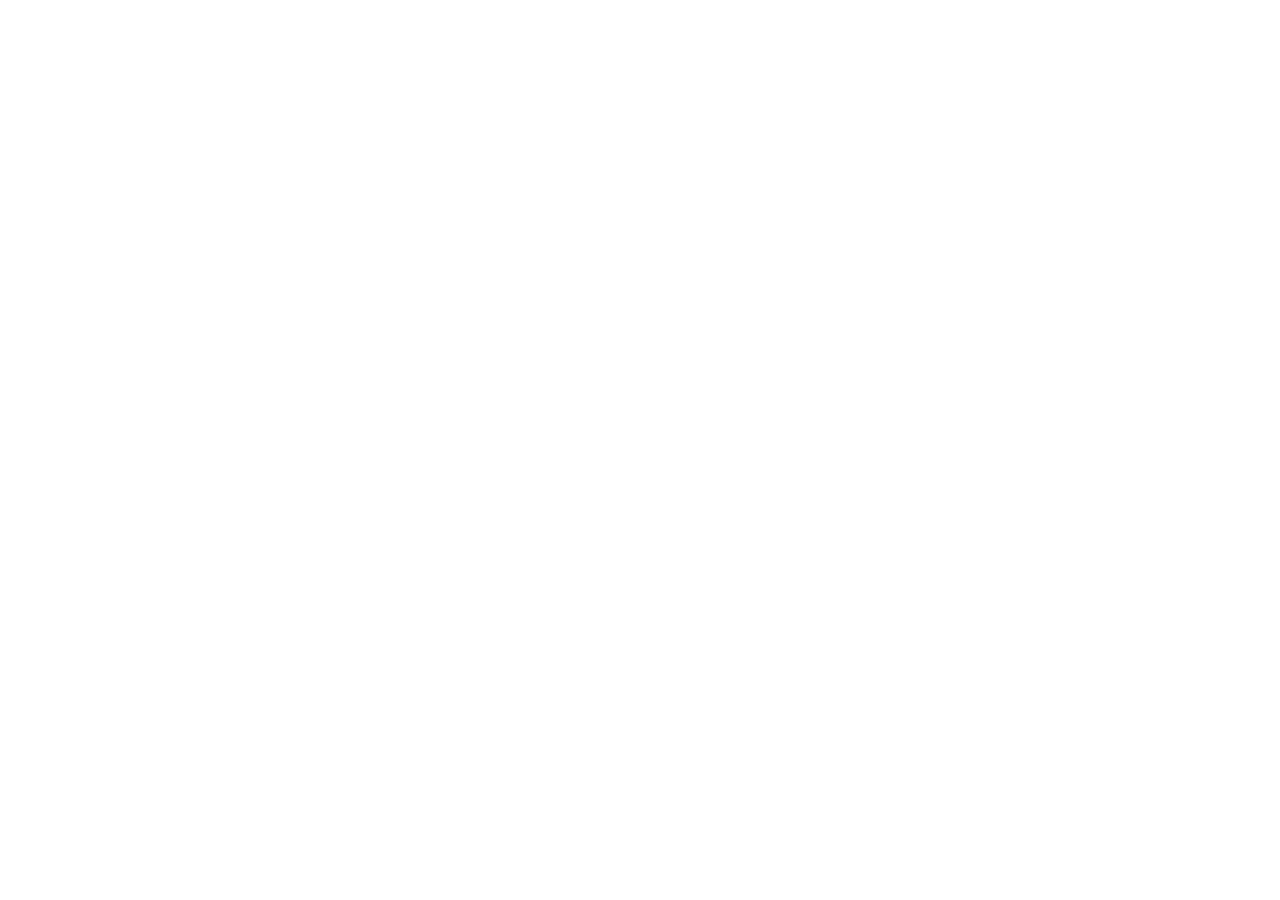
==== index.html @ 78183cf2 "Initial commit" ====
<!DOCTYPE html>
<html lang="en">
<head>

  <meta http-equiv="Content-Type" content="text/html; charset=iso-8859-1">
  <title>Battleship</title>
  <link rel="stylesheet" type="text/css" href="css/bootstrap.min.css">
  <link rel="stylesheet" type="text/css" href="css/style.css">

</head>
<body>

  <div class="container">

    

  </div>

</body>
</html>
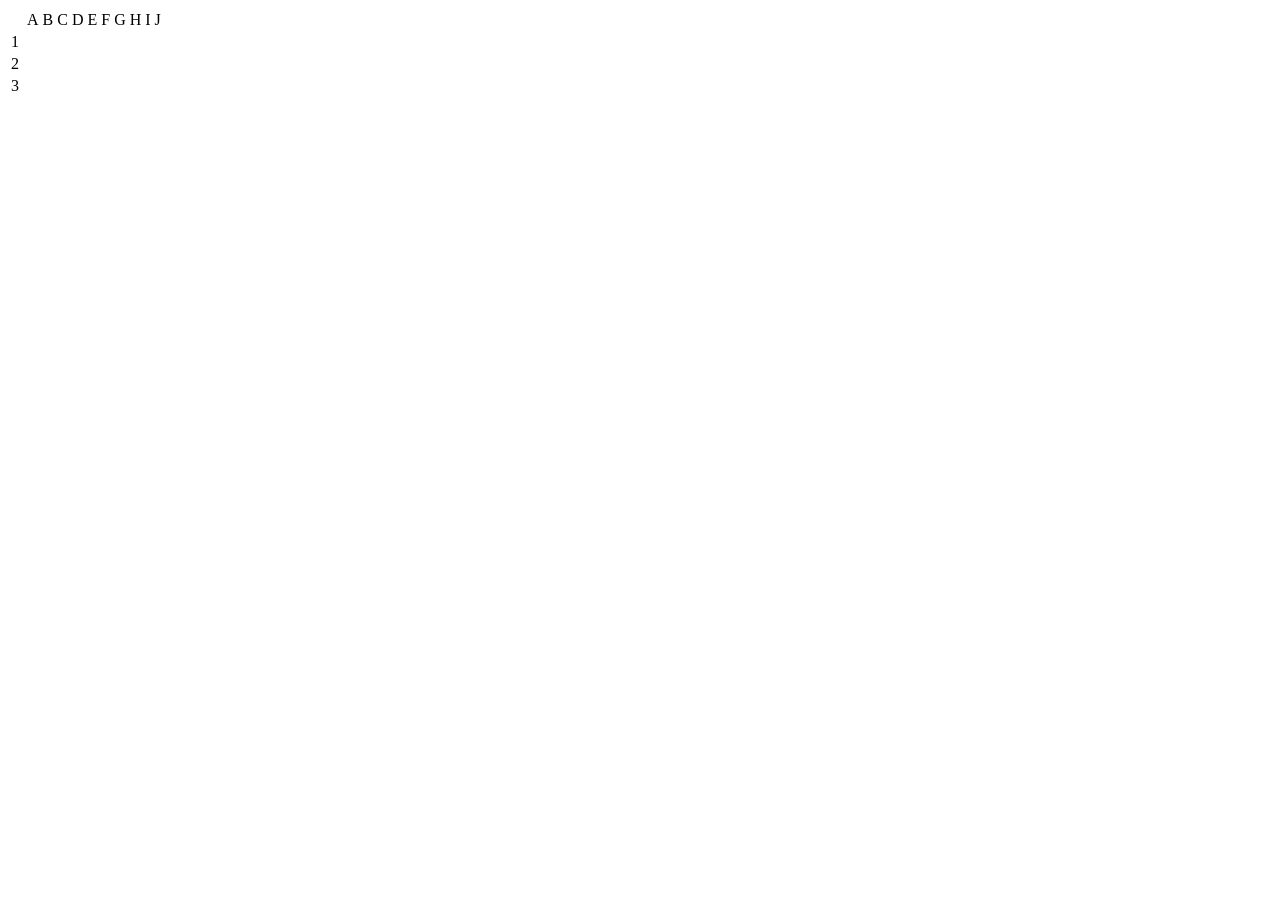
==== commit 4c890a4a: "Start on grid" ====
--- a/index.html
+++ b/index.html
@@ -12,7 +12,60 @@
 
   <div class="container">
 
-    
+    <table>
+      <th>
+        <td></td>
+        <td>A</td>
+        <td>B</td>
+        <td>C</td>
+        <td>D</td>
+        <td>E</td>
+        <td>F</td>
+        <td>G</td>
+        <td>H</td>
+        <td>I</td>
+        <td>J</td>
+      </th>
+      <tr>
+        <td>1</td>
+        <td id="A1"></td>
+        <td id="B1"></td>
+        <td id="C1"></td>
+        <td id="D1"></td>
+        <td id="E1"></td>
+        <td id="F1"></td>
+        <td id="G1"></td>
+        <td id="H1"></td>
+        <td id="I1"></td>
+        <td id="J1"></td>
+      </tr>
+      <tr>
+        <td>2</td>
+        <td id="A2"></td>
+        <td id="B2"></td>
+        <td id="C2"></td>
+        <td id="D2"></td>
+        <td id="E2"></td>
+        <td id="F2"></td>
+        <td id="G2"></td>
+        <td id="H2"></td>
+        <td id="I2"></td>
+        <td id="J2"></td>
+      </tr>
+      <tr>
+        <td>3</td>
+        <td id="A3"></td>
+        <td id="B3"></td>
+        <td id="C3"></td>
+        <td id="D3"></td>
+        <td id="E3"></td>
+        <td id="F3"></td>
+        <td id="G3"></td>
+        <td id="H3"></td>
+        <td id="I3"></td>
+        <td id="J3"></td>
+      </tr>
+    </table>
 
   </div>
 
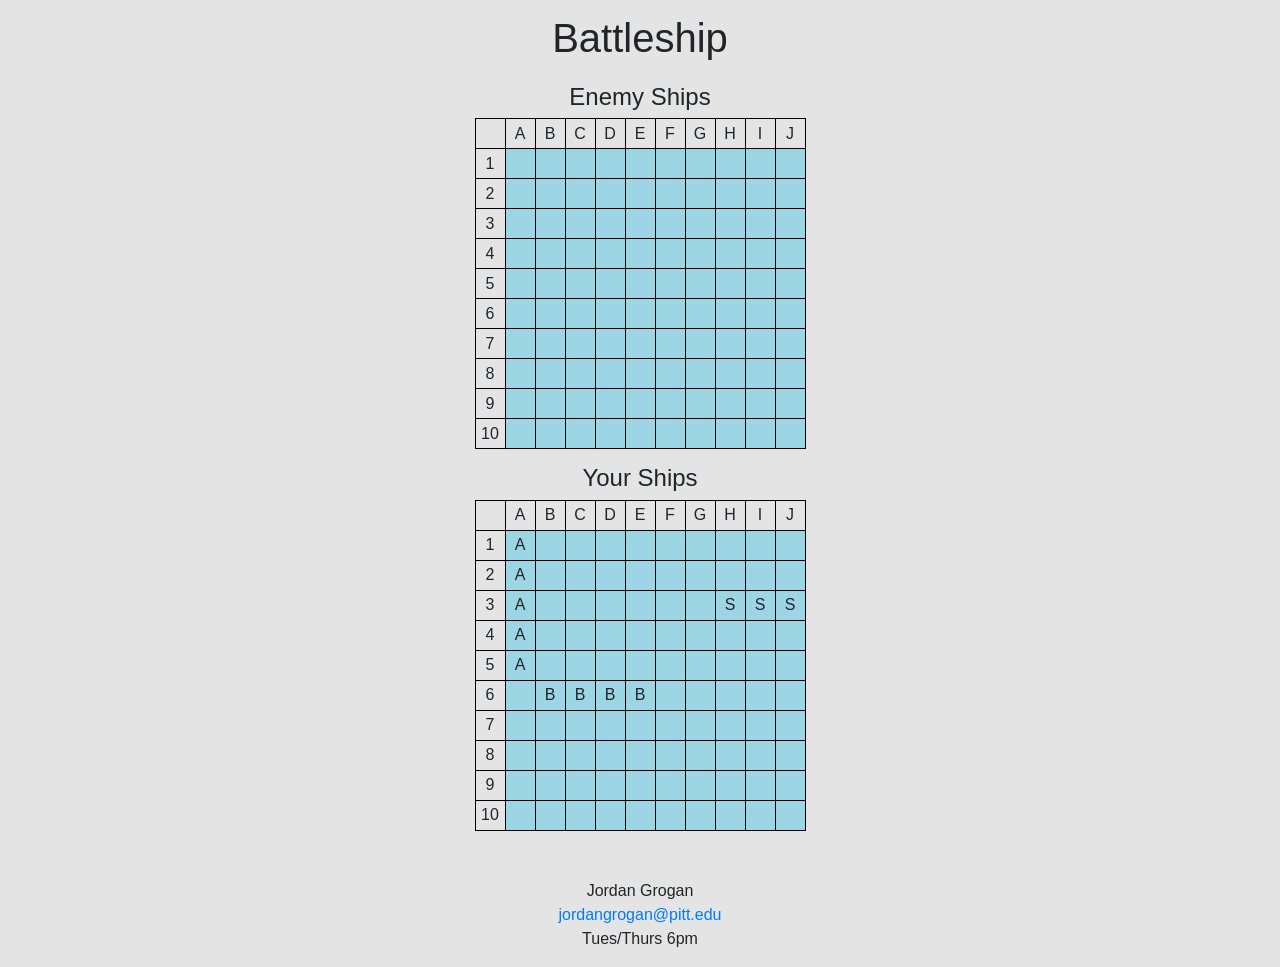
==== commit d260db94: "Can click on spaces and will say if it's a hit or miss" ====
--- a/index.html
+++ b/index.html
@@ -6,66 +6,41 @@
   <title>Battleship</title>
   <link rel="stylesheet" type="text/css" href="css/bootstrap.min.css">
   <link rel="stylesheet" type="text/css" href="css/style.css">
-
+  <script src="js/scripts.js"></script>
 </head>
 <body>
 
   <div class="container">
 
-    <table>
-      <th>
-        <td></td>
-        <td>A</td>
-        <td>B</td>
-        <td>C</td>
-        <td>D</td>
-        <td>E</td>
-        <td>F</td>
-        <td>G</td>
-        <td>H</td>
-        <td>I</td>
-        <td>J</td>
-      </th>
-      <tr>
-        <td>1</td>
-        <td id="A1"></td>
-        <td id="B1"></td>
-        <td id="C1"></td>
-        <td id="D1"></td>
-        <td id="E1"></td>
-        <td id="F1"></td>
-        <td id="G1"></td>
-        <td id="H1"></td>
-        <td id="I1"></td>
-        <td id="J1"></td>
-      </tr>
-      <tr>
-        <td>2</td>
-        <td id="A2"></td>
-        <td id="B2"></td>
-        <td id="C2"></td>
-        <td id="D2"></td>
-        <td id="E2"></td>
-        <td id="F2"></td>
-        <td id="G2"></td>
-        <td id="H2"></td>
-        <td id="I2"></td>
-        <td id="J2"></td>
-      </tr>
-      <tr>
-        <td>3</td>
-        <td id="A3"></td>
-        <td id="B3"></td>
-        <td id="C3"></td>
-        <td id="D3"></td>
-        <td id="E3"></td>
-        <td id="F3"></td>
-        <td id="G3"></td>
-        <td id="H3"></td>
-        <td id="I3"></td>
-        <td id="J3"></td>
-      </tr>
-    </table>
+    <div class="row mt-3">
+      <div class="col-sm-12">
+        <h1 class="text-center">Battleship</h1>
+      </div>
+    </div>
+
+    <div class="row mt-3">
+      <div class="col-sm-12">
+        <h4 class="text-center">Enemy Ships</h4>
+        <div id="enemyShips"></div>
+      </div>
+    </div>
+
+    <div class="row mt-3">
+      <div class="col-sm-12">
+        <h4 class="text-center">Your Ships</h4>
+        <div id="yourShips"></div>
+      </div>
+    </div>
+
+    <div class="row mt-5">
+      <div class="col-sm-12">
+        <p class="text-center">
+          Jordan Grogan<br />
+          <a href="mailto:jordangrogan@pitt.edu">jordangrogan@pitt.edu</a><br />
+          Tues/Thurs 6pm
+        </p>
+      </div>
+    </div>
 
   </div>
 
--- a/css/style.css
+++ b/css/style.css
@@ -0,0 +1,30 @@
+body {
+  background: #e4e4e4; /* gray */
+}
+
+table {
+  margin: 0 auto;
+}
+
+td {
+  width: 30px;
+  height: 30px;
+  border: 1px solid black;
+  text-align: center;
+}
+
+.space {
+  background: #9cd6e4; /* light blue */
+}
+
+.hit {
+  background: red;
+}
+
+.miss {
+  background: white;
+}
+
+.clickable {
+  cursor: pointer;
+}
